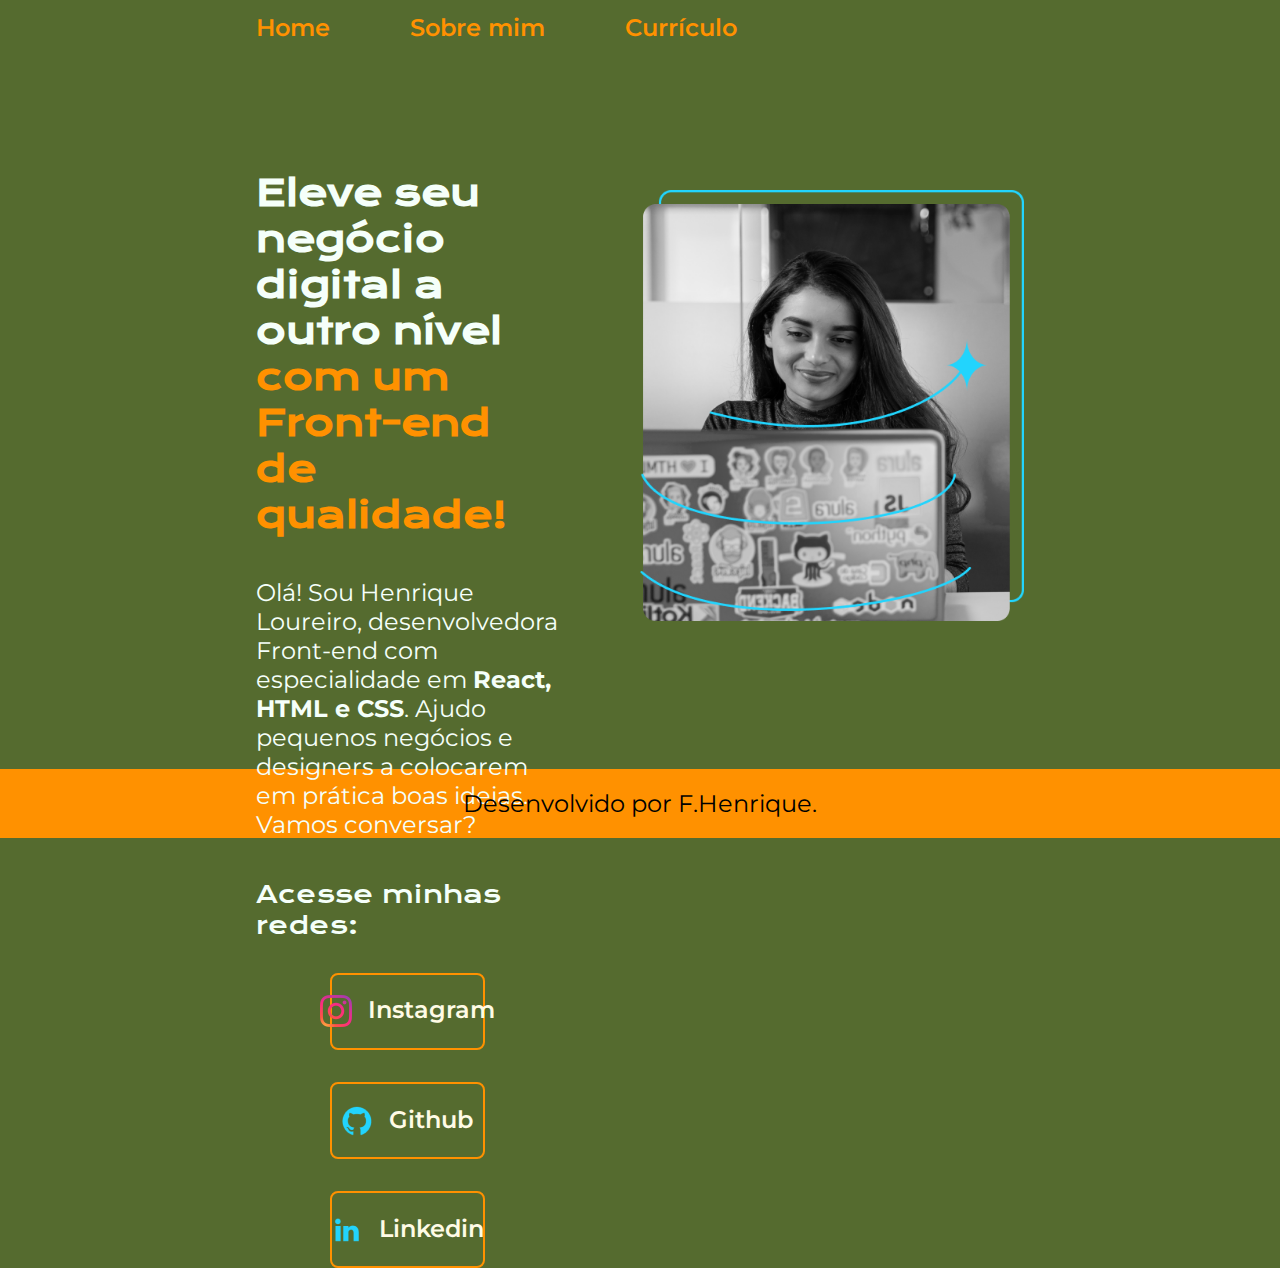
==== index.html @ 82469217 "Add files via upload" ====
<!DOCTYPE html>
<html lang="pt-br">
    <head>
        <meta charset="UTF-8">
        <meta http-equiv="X-UA-Compatible" content="IE-edge">
        <meta name="viewport" content="width=device-width, initial-scale=1.0">
        <title>Portfolio</title>
        <link rel="stylesheet" href="./styles/style.css">
    </head>
    <body>
        <header class="cabecalho">
            <nav class="cabecalho__menu">
                <a class="cabecalho__menu__link" href="index.html">Home</a>
                <a class="cabecalho__menu__link" href="about.html">Sobre mim</a>
                <a class="cabecalho__menu__link" href="Curriculo.html">Currículo</a>
            </nav>
        </header>
        <main class="apresentacao">
            <section class="apresentacao__conteudo">
                <h1 class="apresentacao__conteudo__titulo">Eleve seu negócio digital a outro nível <strong class="titulo-destaque">com um Front-end de qualidade!</strong></h1>
                <p class="apresentacao__conteudo__texto">Olá! Sou Henrique Loureiro, desenvolvedora Front-end com especialidade em <strong>React, HTML e CSS</strong>. Ajudo pequenos negócios e designers a colocarem em prática boas ideias. Vamos conversar?</p>
                <div class="apresentacao__links">
                    <h2 class="apresentacao__links__subtitulo">Acesse minhas redes:</h2>
                    <a class="apresentacao__links__navegacao" href="https://instagram.com/henriq.loureiro">
                        <img src="./assets/Logo Instagram.png"> Instagram</a>
                    <a class="apresentacao__links__navegacao" href="https://github.com/F-Henrique-BLghjkloiuyttfzxxc">
                        <img src="./assets/Logo Github.png">Github</a>
                    
                    <a class="apresentacao__links__navegacao" href="https://www.linkedin.com/in/fabio-henrique-barreto-loureiro">
                        <img src="./assets/Logo linkedin.png">Linkedin</a>
                </div>    
            </section>
            <img class="apresentacao__imagem" src="./assets/Imagem Moça.png" alt="Sala de programação">
        </main>   
        <footer class="rodape">
            <p>Desenvolvido por F.Henrique.</p>
        </footer>
    </body>
</html>
---- styles/style.css ----
@import url('https://fonts.googleapis.com/css2?family=Krona+One&family=Montserrat:ital,wght@0,100..900;1,100..900&display=swap');

:root {
    --cor-primaria: #556b2f;
    --cor-secundaria:#FFFBE6;
    --cor-terciaria: #FF9100;

    --fonte-primaria: "Krona One", sans-serif;
    --fonte-secundaria: "Montserrat", sans-serif;
}

*{
    margin: 0;
    padding: 0;
}
body{
    /* height: 100vh; */
    box-sizing: border-box;
    background-color: var(--cor-primaria);
    color: #f5fffa;
}

.cabecalho {
    padding: 1% 0% 0% 20%;
}

.cabecalho__menu {
    display: flex;
    gap: 80px;
}

.cabecalho__menu__link {
    font-family: var(--fonte-secundaria);
    font-size: 1.5rem;
    font-weight: 600;
    color: var(--cor-terciaria);
    text-decoration: none;


}

.titulo-destaque{
    color: var(--cor-terciaria);
}

.apresentacao {
    padding: 10% 20%;
    display: flex;
    align-items: center;
    justify-content: space-between;
    gap: 82px;
}

.apresentacao__conteudo {
    width: 50%;
    display: flex;
    flex-direction: column;
    gap: 40px;
    height: 471px;
    
}

.apresentacao__conteudo__titulo {
    font-size: 2.25rem;
    font-family: var(--fonte-primaria);
}

.apresentacao__conteudo__texto {
    font-size: 1.5rem;
    font-family: var(--fonte-secundaria);
    font-weight: 400;
}

.apresentacao__links {
    display: flex;
    flex-direction: column;
    justify-content: space-between;
    align-items: center;
    gap: 32px;
}

.apresentacao__links__subtitulo{
    font-family: var(--fonte-primaria);
    font-weight: 400;
    font-size: 1.5rem;
}

.apresentacao__links__navegacao {
    display: flex;
    justify-content: center;
    gap: 16px;
    border: 2px solid var(--cor-terciaria);
    width: 50%;
    text-align: center;
    border-radius: 8px;
    font-size: 1.5rem;
    padding: 20.6px 0;
    text-decoration: none;
    color: var(--cor-secundaria);
    font-family: var(--fonte-secundaria);
    font-weight: 600;
}

.apresentacao__links__link:hover {
    background-color: #272727;
}
.apresentacao__imagem {
    width: 50%;
}

.rodape{
    color: #000000;
    background-color: var(--cor-terciaria);
    padding: 20px;
    text-align: center;
    font-family:var(--fonte-secundaria);
    font-size: 1.5rem;
    font-weight: 400;

}

.apresentacao__curriculo {
    display: flex;
    align-items: center;
    flex-direction: column;
    padding: 2% 0%;
}

.apresentacao__curriculo__paragrafo {
    display: flex;
    text-align: center;
    flex-direction: column;
    list-style-type: none;
}

@media (max-width: 1200px) {
   .cabecalho {
    padding: 10%;
   }
   .cabecalho__menu{
    justify-content: center;
   }
    .apresentacao {
        flex-direction: column-reverse;
    }
    .apresentacao__conteudo {
        width: auto;
    }
}
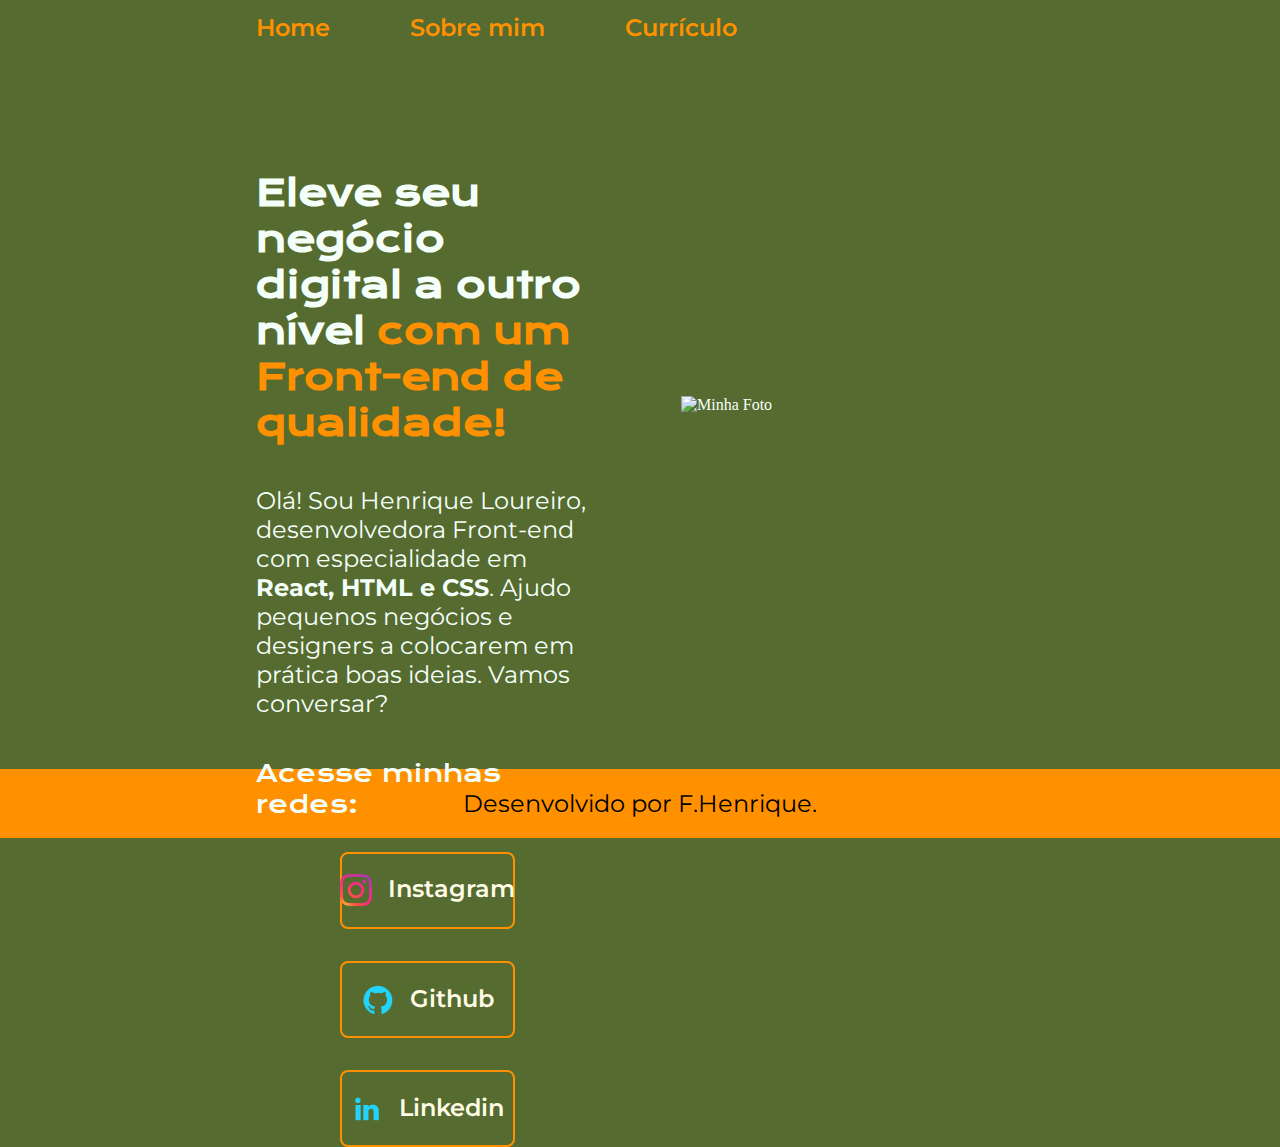
==== commit b23bfb15: "Add files via upload" ====
--- a/index.html
+++ b/index.html
@@ -30,7 +30,7 @@
                         <img src="./assets/Logo linkedin.png">Linkedin</a>
                 </div>    
             </section>
-            <img class="apresentacao__imagem" src="./assets/Imagem Moça.png" alt="Sala de programação">
+            <img class="apresentacao__imagem" src="./assets/Minha foto.jpg" alt="Minha Foto">
         </main>   
         <footer class="rodape">
             <p>Desenvolvido por F.Henrique.</p>
